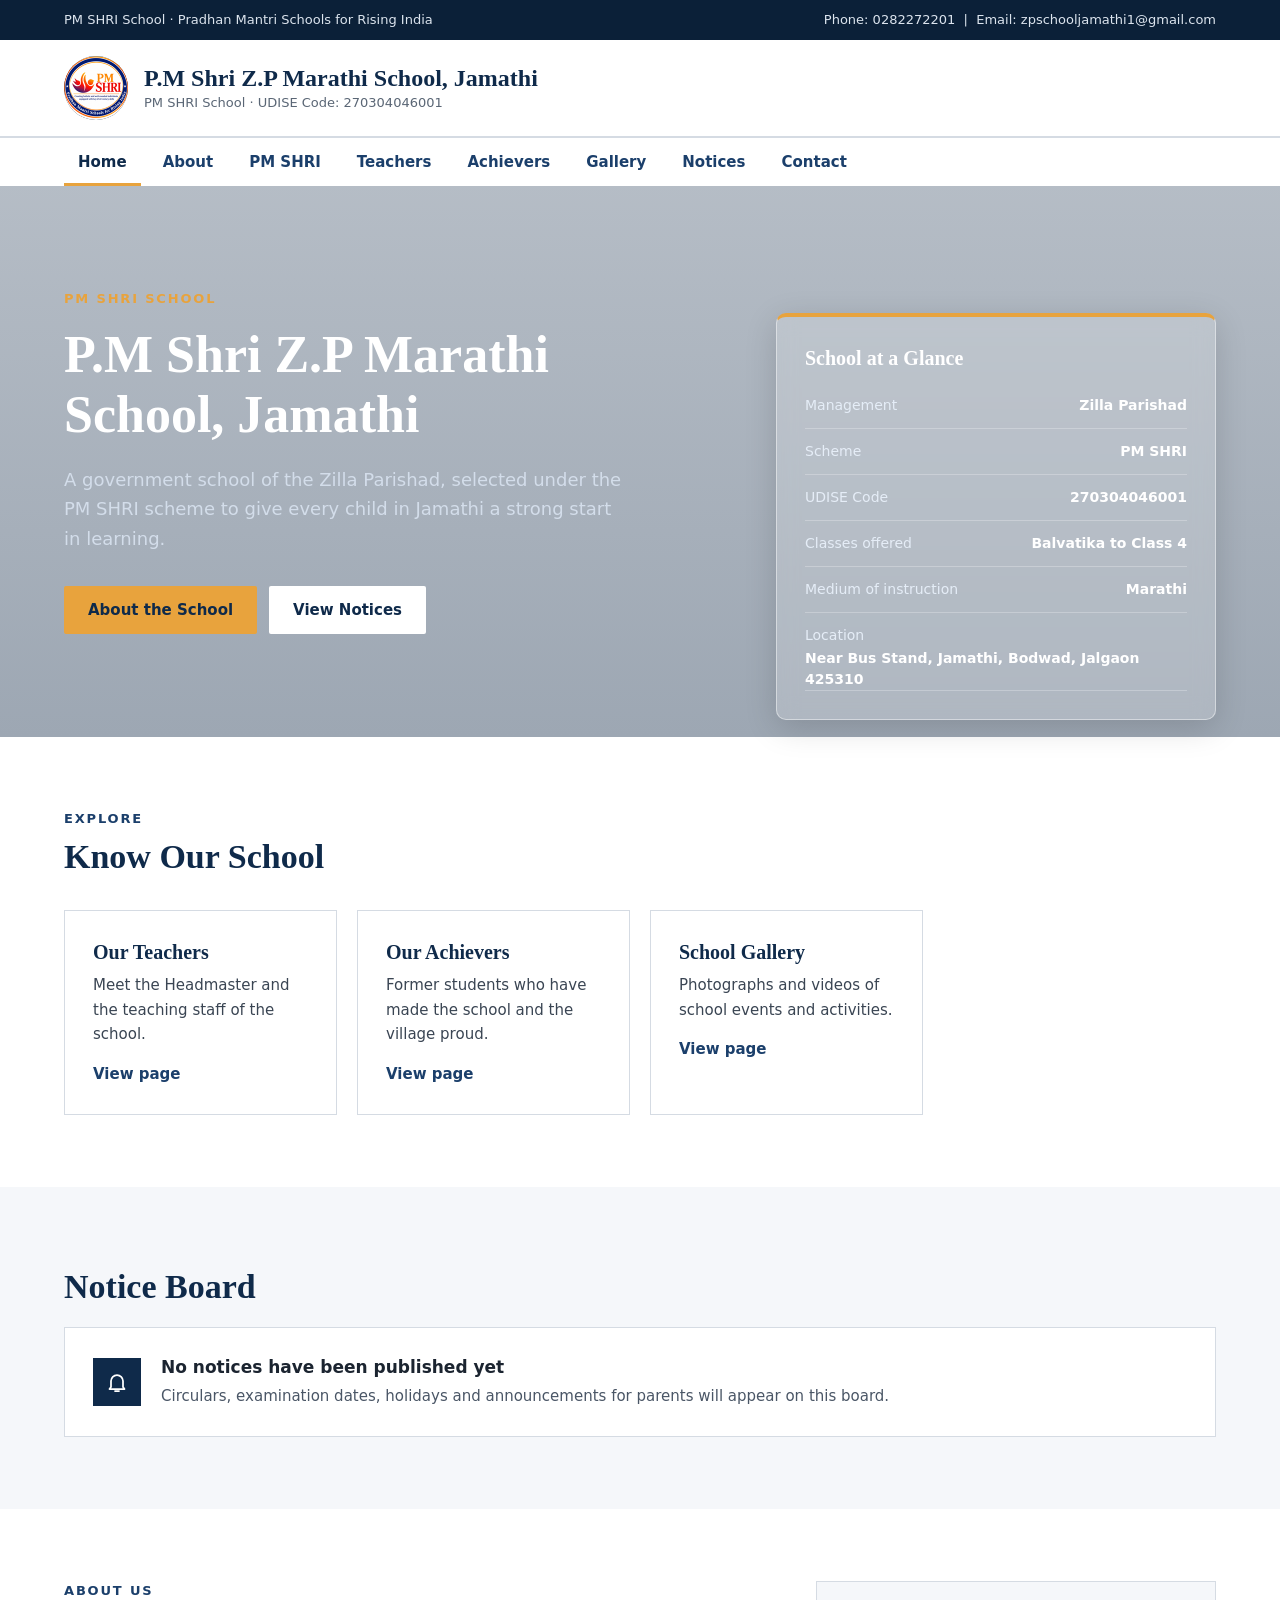
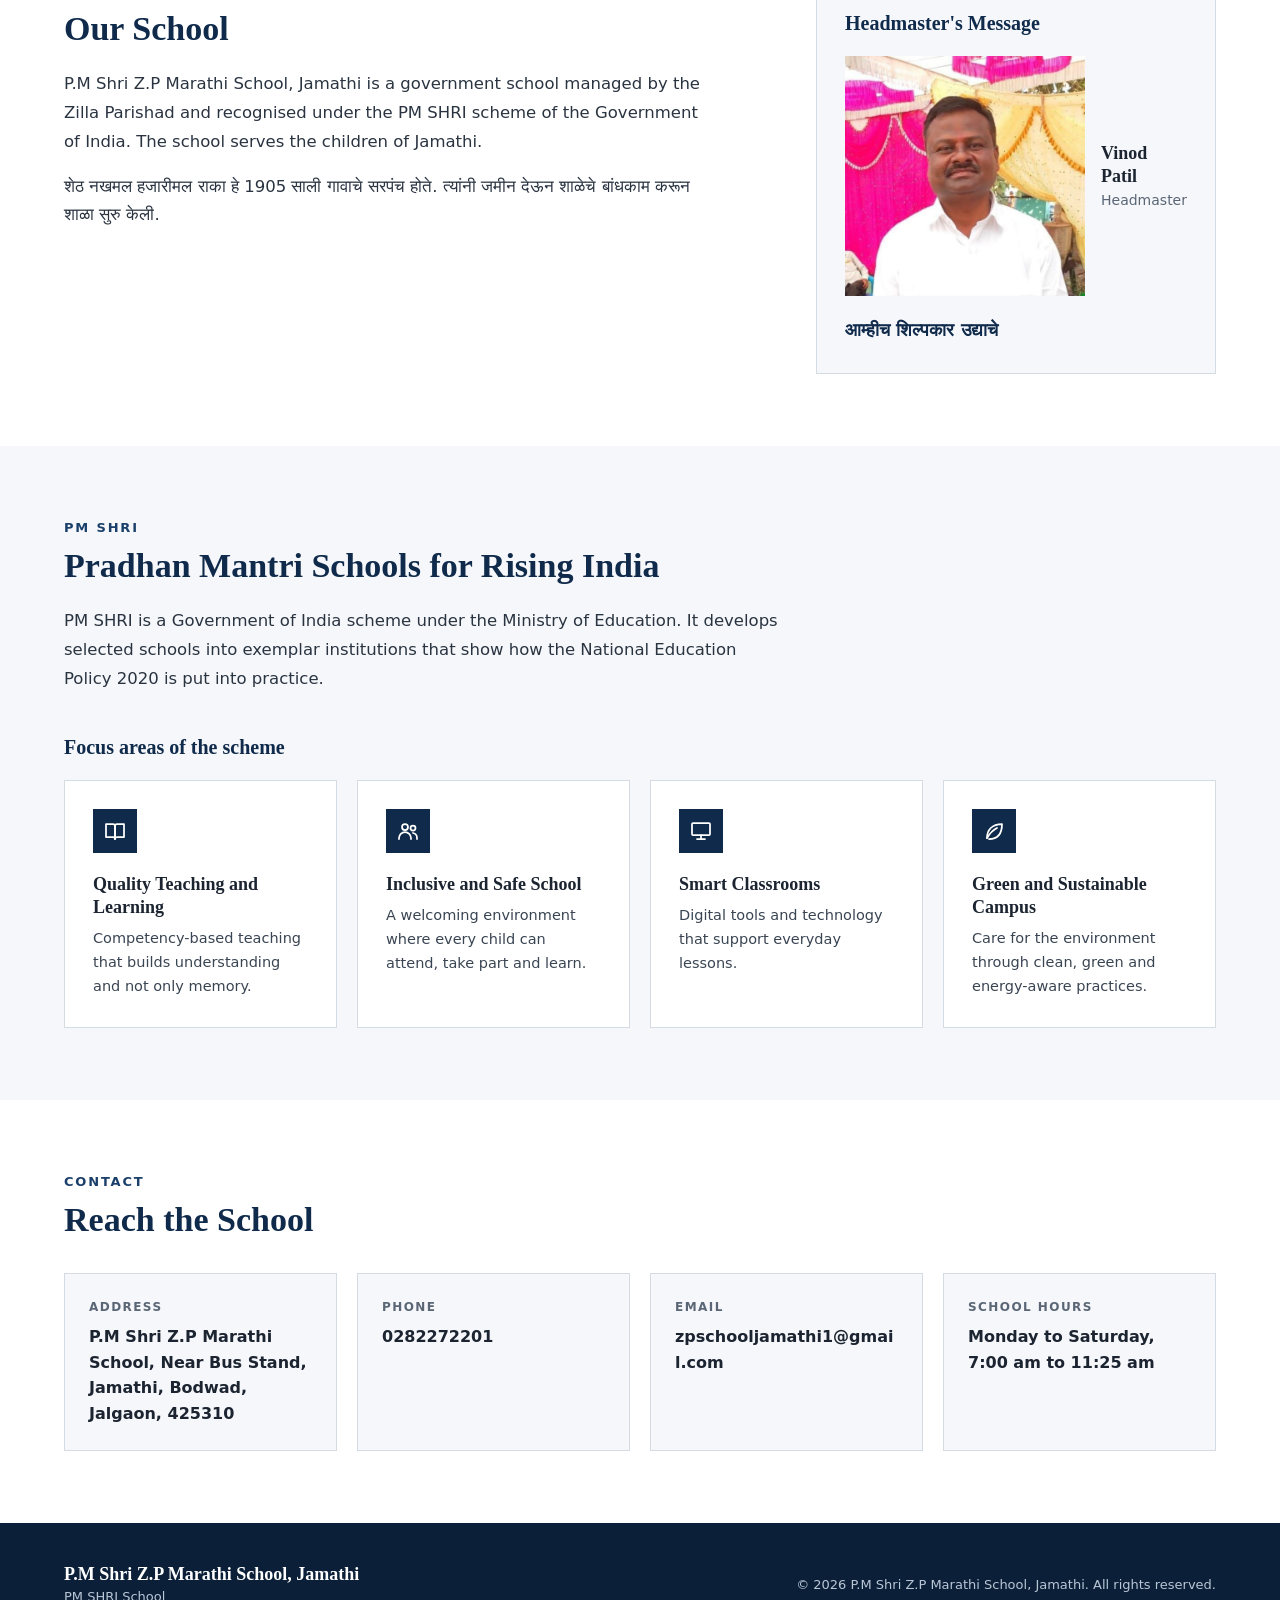
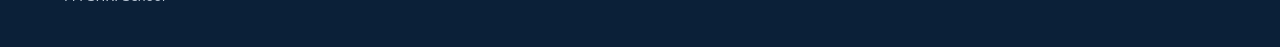
==== index.html @ 993daa5f "Initial commit: PM SHRI ZP School Jamathi website" ====
<!DOCTYPE html>
<html lang="en">
<head>
<meta charset="utf-8">
<meta name="viewport" content="width=device-width, initial-scale=1">
<title>P.M Shri Z.P Marathi School, Jamathi | PM SHRI School</title>
<meta name="description" content="Official website of P.M Shri Z.P Marathi School, Jamathi, a PM SHRI school.">
<meta http-equiv="Content-Security-Policy" content="default-src 'self'; style-src 'self' https://fonts.googleapis.com; font-src https://fonts.gstatic.com; script-src 'self'; img-src 'self' https://ik.imagekit.io data:; frame-src https://www.youtube.com; connect-src 'none';">
<meta http-equiv="X-Content-Type-Options" content="nosniff">
<meta name="referrer" content="strict-origin-when-cross-origin">
<link rel="stylesheet" href="https://fonts.googleapis.com/css2?family=Noto+Sans:wght@400;500;600;700&family=Noto+Serif:wght@600;700&family=Noto+Sans+Devanagari:wght@400;600;700&display=swap">
<link rel="stylesheet" href="style.css">
</head>
<body>

<div class="strip">
  <div class="wrap">
    <span>PM SHRI School · Pradhan Mantri Schools for Rising India</span>
    <span>Phone: 0282272201 &nbsp;|&nbsp; Email: zpschooljamathi1@gmail.com</span>
  </div>
</div>

<header class="site-header">
  <div class="wrap">
    <div class="brand">
      <img
        src="images/emblem.png"
        alt="PM SHRI School Logo"
        class="crest"
      >

      <div>
        <div class="brand-name">P.M Shri Z.P Marathi School, Jamathi</div>
        <div class="brand-sub">PM SHRI School · UDISE Code: 270304046001</div>
      </div>
    </div>
  </div>
</header>
  <div class="nav-bar">
    <div class="wrap">
      <nav class="nav" aria-label="Main">
        <a href="index.html" class="active">Home</a>
        <a href="index.html#about">About</a>
        <a href="index.html#pmshri">PM SHRI</a>
        <a href="teachers.html">Teachers</a>
        <a href="achievers.html">Achievers</a>
        <a href="gallery.html">Gallery</a>
        <a href="index.html#notices">Notices</a>
        <a href="index.html#contact">Contact</a>
      </nav>
    </div>
  </div>
</header>

<main>
  <section id="home" class="hero">
    <div class="wrap">
      <div class="hero-text">
        <div class="eyebrow">PM SHRI School</div>
        <h1>P.M Shri Z.P Marathi School, Jamathi</h1>
        <p>A government school of the Zilla Parishad, selected under the PM SHRI scheme to give every child in Jamathi a strong start in learning.</p>
        <div class="actions">
          <a class="btn btn-primary" href="#about">About the School</a>
          <a class="btn btn-light" href="#notices">View Notices</a>
        </div>
      </div>
      <aside class="glance" aria-labelledby="glance-title">
        <h2 id="glance-title">School at a Glance</h2>
        <div class="row"><span>Management</span><span>Zilla Parishad</span></div>
        <div class="row"><span>Scheme</span><span>PM SHRI</span></div>
        <div class="row"><span>UDISE Code</span><span>270304046001</span></div>
        <div class="row"><span>Classes offered</span><span>Balvatika to Class 4</span></div>
        <div class="row"><span>Medium of instruction</span><span>Marathi</span></div>
        <div class="row"><span>Location</span><span>Near Bus Stand, Jamathi, Bodwad, Jalgaon 425310</span></div>
      </aside>
    </div>
  </section>

  <section id="explore" class="band">
    <div class="wrap">
      <div class="eyebrow">Explore</div>
      <h2 class="title" style="margin-bottom:0">Know Our School</h2>
      <div class="grid explore">
        <a class="link-card" href="teachers.html">
          <h3>Our Teachers</h3>
          <p>Meet the Headmaster and the teaching staff of the school.</p>
          <span class="more">View page</span>
        </a>
        <a class="link-card" href="achievers.html">
          <h3>Our Achievers</h3>
          <p>Former students who have made the school and the village proud.</p>
          <span class="more">View page</span>
        </a>
        <a class="link-card" href="gallery.html">
          <h3>School Gallery</h3>
          <p>Photographs and videos of school events and activities.</p>
          <span class="more">View page</span>
        </a>
      </div>
    </div>
  </section>

  <section id="notices" class="band band-paper">
    <div class="wrap">
      <h2 class="title" style="margin-top:0">Notice Board</h2>
      <div class="notice">
        <div class="icon-box">
          <svg width="24" height="24" viewBox="0 0 24 24" fill="none" stroke="#FFFFFF" stroke-width="1.75" stroke-linecap="round" stroke-linejoin="round" aria-hidden="true"><path d="M6 17V11a6 6 0 0 1 12 0v6l1.5 2h-15z"/><path d="M10 21h4"/></svg>
        </div>
        <div class="notice-body">
          <strong>No notices have been published yet</strong>
          <p>Circulars, examination dates, holidays and announcements for parents will appear on this board.</p>
        </div>
      </div>
    </div>
  </section>

  <section id="about" class="band">
    <div class="wrap about-grid">
      <div class="about-text">
        <div class="eyebrow">About Us</div>
        <h2 class="title">Our School</h2>
        <p>P.M Shri Z.P Marathi School, Jamathi is a government school managed by the Zilla Parishad and recognised under the PM SHRI scheme of the Government of India. The school serves the children of Jamathi.</p>
        <p lang="mr">शेठ नखमल हजारीमल राका हे 1905 साली गावाचे सरपंच होते. त्यांनी जमीन देऊन शाळेचे बांधकाम करून शाळा सुरु केली.</p>
      </div>
      <aside class="head-card">
        <h3>Headmaster's Message</h3>
        <div class="head-person">
         <div class="photo-frame">
  <img src="images/teachers/headmaster-vinod-patil.jpg"
       alt="Vinod Jagannath Patil">
</div>
          <div>
            <div class="head-name">Vinod Patil</div>
            <div class="head-role">Headmaster</div>
          </div>
        </div>
        <p lang="mr" class="quote">आम्हीच शिल्पकार उद्याचे</p>
      </aside>
    </div>
  </section>

  <section id="pmshri" class="band band-paper">
    <div class="wrap">
      <div class="eyebrow">PM SHRI</div>
      <h2 class="title">Pradhan Mantri Schools for Rising India</h2>
      <p class="lead">PM SHRI is a Government of India scheme under the Ministry of Education. It develops selected schools into exemplar institutions that show how the National Education Policy 2020 is put into practice.</p>
      <h3 class="sub">Focus areas of the scheme</h3>
      <div class="tiles">
        <div class="tile">
          <div class="icon-box"><svg width="24" height="24" viewBox="0 0 24 24" fill="none" stroke="#FFFFFF" stroke-width="1.75" stroke-linecap="round" stroke-linejoin="round" aria-hidden="true"><path d="M3 5h7a2 2 0 0 1 2 2v13a2 2 0 0 0-2-2H3z"/><path d="M21 5h-7a2 2 0 0 0-2 2v13a2 2 0 0 1 2-2h7z"/></svg></div>
          <h4>Quality Teaching and Learning</h4>
          <p>Competency-based teaching that builds understanding and not only memory.</p>
        </div>
        <div class="tile">
          <div class="icon-box"><svg width="24" height="24" viewBox="0 0 24 24" fill="none" stroke="#FFFFFF" stroke-width="1.75" stroke-linecap="round" stroke-linejoin="round" aria-hidden="true"><circle cx="9" cy="8" r="3"/><path d="M3 20v-1a6 6 0 0 1 12 0v1"/><circle cx="17" cy="9" r="2.5"/><path d="M17 14a5 5 0 0 1 4 5v1"/></svg></div>
          <h4>Inclusive and Safe School</h4>
          <p>A welcoming environment where every child can attend, take part and learn.</p>
        </div>
        <div class="tile">
          <div class="icon-box"><svg width="24" height="24" viewBox="0 0 24 24" fill="none" stroke="#FFFFFF" stroke-width="1.75" stroke-linecap="round" stroke-linejoin="round" aria-hidden="true"><rect x="3" y="4" width="18" height="12" rx="1"/><path d="M8 20h8M12 16v4"/></svg></div>
          <h4>Smart Classrooms</h4>
          <p>Digital tools and technology that support everyday lessons.</p>
        </div>
        <div class="tile">
          <div class="icon-box"><svg width="24" height="24" viewBox="0 0 24 24" fill="none" stroke="#FFFFFF" stroke-width="1.75" stroke-linecap="round" stroke-linejoin="round" aria-hidden="true"><path d="M5 19c0-8 5-14 15-14 0 10-5 15-13 15"/><path d="M5 19c3-5 6-8 10-10"/></svg></div>
          <h4>Green and Sustainable Campus</h4>
          <p>Care for the environment through clean, green and energy-aware practices.</p>
        </div>
      </div>
    </div>
  </section>

  <section id="contact" class="band">
    <div class="wrap">
      <div class="eyebrow">Contact</div>
      <h2 class="title" style="margin-bottom:0">Reach the School</h2>
      <div class="contact-grid">
        <div class="contact-card"><div class="label">Address</div><div class="value">P.M Shri Z.P Marathi School, Near Bus Stand, Jamathi, Bodwad, Jalgaon, 425310</div></div>
        <div class="contact-card"><div class="label">Phone</div><div class="value">0282272201</div></div>
        <div class="contact-card"><div class="label">Email</div><div class="value">zpschooljamathi1@gmail.com</div></div>
        <div class="contact-card"><div class="label">School hours</div><div class="value">Monday to Saturday, 7:00 am to 11:25 am</div></div>
      </div>
    </div>
  </section>
</main>

<footer class="site-footer">
  <div class="wrap">
    <div>
      <div class="foot-name">P.M Shri Z.P Marathi School, Jamathi</div>
      <div class="foot-sub">PM SHRI School</div>
    </div>
    <div class="foot-copy">&copy; 2026 P.M Shri Z.P Marathi School, Jamathi. All rights reserved.</div>
  </div>
</footer>

</body>
</html>
---- style.css ----
/* Zilla Parishad School, Jamathi - shared styles for all pages */
:root{
  --navy:#0F2A4A; --navy-deep:#0B2038; --navy-mid:#1B3F6B;
  --accent:#E8A33D;
  --ink:#1B2430; --body:#2A3441; --muted:#5A6675;
  --line:#D5DBE3; --paper:#F5F7FA; --white:#FFFFFF;
  --serif:'Noto Serif',Georgia,serif;
  --sans:'Noto Sans',system-ui,-apple-system,'Segoe UI',sans-serif;
}
*{box-sizing:border-box}
html{scroll-behavior:smooth}
body{margin:0;font-family:var(--sans);color:var(--ink);background:var(--white);line-height:1.5}
a{color:var(--navy-mid);text-decoration:none}
a:hover{color:var(--navy);text-decoration:underline}
a:focus-visible{outline:3px solid var(--accent);outline-offset:2px}
h1,h2,h3,h4{font-family:var(--serif);font-weight:700;margin:0;color:var(--navy)}
.wrap{max-width:1200px;margin:0 auto;padding:0 24px}
.eyebrow{font-size:13px;line-height:20px;font-weight:700;letter-spacing:.14em;text-transform:uppercase;color:var(--navy-mid)}

/* Top strip */
.strip{background:var(--navy-deep);color:#DCE4EE;font-size:13px;line-height:20px}
.strip .wrap{display:flex;flex-wrap:wrap;gap:4px 32px;justify-content:space-between;padding-top:10px;padding-bottom:10px}

/* Header: school name on top, menu bar underneath */
.site-header{background:var(--white);border-bottom:1px solid var(--line)}
.site-header .wrap{display:flex;flex-wrap:wrap;align-items:center;gap:12px 32px;padding-top:16px;padding-bottom:16px}
.brand{display:flex;align-items:center;gap:16px;min-width:0}
.crest{width:64px;height:64px;flex-shrink:0;border-radius:50%;background:var(--navy);color:#fff;display:flex;align-items:center;justify-content:center;font-family:var(--serif);font-weight:700;font-size:22px;letter-spacing:.04em}
.brand-name{font-family:var(--serif);font-weight:700;font-size:24px;line-height:1.25;color:var(--navy)}
.brand-sub{font-size:13px;line-height:20px;color:var(--muted)}
.nav-bar{border-top:1px solid var(--line)}
.site-header .nav-bar .wrap{display:block;padding-top:0;padding-bottom:0}
.nav{display:flex;flex-wrap:wrap;gap:0 8px}
.nav a{padding:14px 14px 11px;border-bottom:3px solid transparent;font-size:15px;line-height:20px;font-weight:600}
.nav a:hover{text-decoration:none;border-bottom-color:var(--accent)}
.nav a.active{color:var(--navy);border-bottom-color:var(--accent)}

/* Home hero */
.hero{background:var(--navy);color:#fff}
.hero .wrap{display:flex;flex-wrap:wrap;align-items:center;gap:48px;padding-top:72px;padding-bottom:72px}
.hero-text{flex:1 1 520px;min-width:0}
.hero .eyebrow{color:var(--accent)}
.hero h1{margin:16px 0 20px;font-size:clamp(34px,5vw,52px);line-height:1.15;color:#fff;text-wrap:balance}
.hero p{margin:0;max-width:560px;font-size:18px;line-height:1.65;color:#D3DDEA}
.actions{display:flex;flex-wrap:wrap;gap:12px;margin-top:32px}
.btn{display:inline-flex;align-items:center;height:48px;padding:0 24px;border-radius:2px;font-size:15px;font-weight:600}
.btn:hover{text-decoration:underline}
.btn-primary{background:var(--accent);color:var(--navy)}
.btn-light{background:#fff;color:var(--navy)}
.glance{flex:1 1 340px;max-width:440px;min-width:0;background:#fff;color:var(--ink);border-top:4px solid var(--accent);padding:28px}
.glance h2{font-size:20px;line-height:1.3;margin-bottom:12px}
.row{display:flex;flex-wrap:wrap;justify-content:space-between;gap:2px 16px;padding:12px 0;border-bottom:1px solid #E3E8EE;font-size:14px;line-height:21px}
.row:last-child{border-bottom:0;padding-bottom:0}
.row span:first-child{color:var(--muted)}
.row span:last-child{font-weight:600}


/* =========================================
   CUSTOM SCHOOL HERO BACKGROUND
   ========================================= */

.hero {
    background:
        linear-gradient(
            rgba(10, 35, 65, 0.30),
            rgba(10, 35, 65, 0.40)
        ),
        url("WhatsApp Image 2026-11-14 at 10.17.20 PM.jpeg");

    background-size: cover;
    background-position: center;
    background-repeat: no-repeat;
    background-attachment: scroll;
}

/* Transparent School at a Glance box */

.glance {
    background: rgba(255, 255, 255, 0.18);
    backdrop-filter: blur(10px);
    -webkit-backdrop-filter: blur(10px);

    border: 1px solid rgba(255, 255, 255, 0.45);
    border-top: 4px solid #E8A33D;

    border-radius: 10px;
    box-shadow: 0 8px 32px rgba(0, 0, 0, 0.15);

    color: #ffffff;

    /* Adjust vertical position */
    position: relative;
    top: 55px;
}

/* Glance heading */

.glance h2 {
    color: #ffffff;
}

/* Information rows */

.glance .row {
    border-bottom: 1px solid rgba(255, 255, 255, 0.25);
}

.glance .row span:first-child {
    color: #e5edf7;
}

.glance .row span:last-child {
    color: #ffffff;
}

/* Mobile background adjustment */

@media (max-width: 640px) {
    .hero {
        background-position: center;
    }

    .glance {
        background: rgba(15, 42, 74, 0.65);
        padding: 22px;
        top: 3000px;
    }
}



/* Inner page banner */
.page-hero{background:var(--navy);color:#fff}
.page-hero .wrap{padding-top:44px;padding-bottom:48px}
.crumbs{font-size:13px;line-height:20px;color:#B9C6D6}
.crumbs a{color:#DCE4EE}
.crumbs a:hover{color:#fff}
.page-hero h1{margin:12px 0;font-size:clamp(30px,4vw,42px);line-height:1.15;color:#fff}
.page-hero p{margin:0;max-width:640px;font-size:17px;line-height:1.65;color:#D3DDEA}

/* Sections */
section{scroll-margin-top:8px}
.band{padding:72px 0}
.band-paper{background:var(--paper)}
.band h2.title{font-size:34px;line-height:1.2;margin:8px 0 20px;text-wrap:balance}
.band h2.title.small{font-size:28px;margin:0 0 8px}
.lead{margin:0;max-width:720px;font-size:16.5px;line-height:1.75;color:var(--body)}
.section-note{margin:0 0 28px;max-width:680px;font-size:16px;line-height:1.7;color:var(--body)}
.placeholder{color:var(--muted);font-style:italic}
[lang="mr"]{font-family:'Noto Sans Devanagari','Noto Sans',system-ui,sans-serif}

/* Explore cards (home) */
.grid{display:grid;grid-template-columns:repeat(auto-fill,minmax(260px,1fr));gap:20px}
.explore{margin-top:32px}
.link-card{display:flex;flex-direction:column;gap:8px;min-width:0;background:#fff;border:1px solid var(--line);padding:28px;color:var(--ink)}
.link-card:hover{text-decoration:none;color:var(--ink);border-color:var(--navy-mid)}
.link-card h3{font-size:20px;line-height:1.3}
.link-card p{margin:0;font-size:15px;line-height:1.65;color:#3A4553}
.link-card .more{margin-top:8px;font-size:15px;font-weight:600;color:var(--navy-mid)}
.link-card:hover .more{text-decoration:underline}

/* Notice board */
.notice{display:flex;flex-wrap:wrap;align-items:center;gap:20px;padding:28px;background:#fff;border:1px solid var(--line)}
.icon-box{width:48px;height:48px;flex-shrink:0;background:var(--navy);display:flex;align-items:center;justify-content:center}
.notice-body{flex:1 1 300px;min-width:0}
.notice-body strong{display:block;font-size:17px;line-height:1.4}
.notice-body p{margin:4px 0 0;font-size:15px;line-height:1.6;color:#4A5666}

/* About (home) */
.about-grid{display:flex;flex-wrap:wrap;gap:56px}
.about-text{flex:1 1 520px;min-width:0}
.about-text p{margin:0 0 16px;max-width:640px;font-size:16.5px;line-height:1.75;color:var(--body)}
.head-card{flex:1 1 300px;max-width:400px;min-width:0;background:var(--paper);border:1px solid var(--line);padding:28px}
.head-card h3{font-size:20px;line-height:1.3;margin-bottom:20px}
.head-person{display:flex;align-items:center;gap:16px}
.photo{width:88px;height:104px;flex-shrink:0;background:#E3E8EE;color:var(--muted);display:flex;align-items:center;justify-content:center;font-size:12px;text-align:center}
.head-name{font-family:var(--serif);font-weight:700;font-size:18px;line-height:1.3;color:var(--ink)}
.head-role{font-size:14px;line-height:22px;color:var(--muted)}
.head-card p{margin:20px 0 0;font-size:15px;line-height:1.7}
.head-card .quote{font-size:18px;line-height:1.6;font-weight:600;color:var(--navy)}

/* PM SHRI tiles (home) */
.sub{font-size:20px;line-height:1.3;margin:40px 0 20px}
.tiles{display:flex;flex-wrap:wrap;gap:20px}
.tile{flex:1 1 240px;min-width:0;background:#fff;border:1px solid var(--line);padding:28px}
.tile .icon-box{width:44px;height:44px}
.tile h4{font-size:18px;line-height:1.3;color:var(--ink);margin:20px 0 8px}
.tile p{margin:0;font-size:14.5px;line-height:1.65;color:#3A4553}

/* Contact (home) */
.contact-grid{display:flex;flex-wrap:wrap;gap:20px;margin-top:32px}
.contact-card{flex:1 1 240px;min-width:0;background:var(--paper);border:1px solid var(--line);padding:24px}
.contact-card .label{font-size:12px;line-height:18px;font-weight:700;letter-spacing:.12em;text-transform:uppercase;color:var(--muted)}
.contact-card .value{margin-top:8px;font-size:16px;line-height:1.6;font-weight:600;overflow-wrap:anywhere}

/* Photo frames: placeholder box, or an <img> placed inside it */
.photo-frame{background:#E3E8EE;color:var(--muted);display:flex;align-items:center;justify-content:center;font-size:13px;text-align:center;overflow:hidden}
.photo-frame img{width:100%;height:100%;object-fit:cover;display:block}

/* People cards: teachers and achievers */
.people{display:grid;grid-template-columns:repeat(auto-fill,minmax(230px,1fr));gap:20px}
.person{min-width:0;background:#fff;border:1px solid var(--line)}
.person .photo-frame{width:100%;aspect-ratio:3/4}
.person.square .photo-frame{aspect-ratio:1/1}
.person-body{padding:20px}
.person-name{font-family:var(--serif);font-weight:700;font-size:18px;line-height:1.3;color:var(--ink)}
.person-role{margin-top:2px;font-size:14px;line-height:22px;font-weight:600;color:var(--navy-mid)}
.facts{margin:14px 0 0;display:grid;gap:10px}
.facts div{font-size:14px;line-height:21px;color:#3A4553}
.facts b{display:block;font-size:12px;line-height:18px;font-weight:700;letter-spacing:.1em;text-transform:uppercase;color:var(--muted)}

/* Headmaster feature (teachers page) */
.feature{display:flex;flex-wrap:wrap;gap:32px;align-items:flex-start;padding:28px;background:var(--paper);border:1px solid var(--line)}
.feature .photo-frame{width:200px;max-width:100%;aspect-ratio:3/4;flex-shrink:0}
.feature-body{flex:1 1 320px;min-width:0}
.feature-body .person-name{font-size:26px;margin-top:8px}
.feature-body .facts{margin-top:20px;max-width:520px}

/* Callout box */
.callout{display:flex;flex-wrap:wrap;align-items:center;gap:16px 32px;justify-content:space-between;padding:28px;background:var(--paper);border:1px solid var(--line)}
.callout h3{font-size:20px;line-height:1.3}
.callout p{margin:6px 0 0;max-width:620px;font-size:15.5px;line-height:1.65;color:var(--body)}

/* Gallery */
.album{display:flex;flex-direction:column;min-width:0;background:#fff;border:1px solid var(--line)}
.album .photo-frame{aspect-ratio:4/3}
.album-body{display:flex;flex-direction:column;flex:1;gap:4px;padding:20px}
.album-title{font-family:var(--serif);font-weight:700;font-size:18px;line-height:1.3;color:var(--ink)}
.album-date{font-size:14px;line-height:22px;color:var(--muted)}
.album-link{margin-top:auto;padding-top:12px;font-size:15px;line-height:24px;font-weight:600}
.chips{display:flex;flex-wrap:wrap;gap:10px;margin:0 0 36px}
.chips a{display:inline-flex;align-items:center;min-height:44px;padding:0 20px;background:#fff;border:1px solid var(--line);border-radius:2px;font-size:15px;font-weight:600}
.chips a:hover{text-decoration:none;border-color:var(--navy-mid)}
.cat-group{scroll-margin-top:16px}
.cat-group + .cat-group{margin-top:48px}
.cat{font-size:22px;line-height:1.3;margin:0 0 4px}
.cat-note{margin:0 0 20px;font-size:15px;line-height:1.6;color:var(--muted)}
.shots{display:grid;grid-template-columns:repeat(auto-fill,minmax(200px,1fr));gap:16px}
.shots .photo-frame{aspect-ratio:1/1}
.videos{display:grid;grid-template-columns:repeat(auto-fill,minmax(300px,1fr));gap:20px}
.video{min-width:0;background:#fff;border:1px solid var(--line)}
.video-frame{display:flex;align-items:center;justify-content:center;aspect-ratio:16/9;background:var(--navy-deep);color:#B9C6D6;font-size:14px;text-align:center;padding:16px}
.video-frame iframe{display:block;width:100%;height:100%;border:0}
.video-body{padding:16px 20px}
.video-title{font-family:var(--serif);font-weight:700;font-size:17px;line-height:1.35;color:var(--ink)}
.video-date{font-size:14px;line-height:22px;color:var(--muted)}
.gap-top{margin-top:56px}

/* Footer */
.site-footer{background:var(--navy-deep);color:#DCE4EE}
.site-footer .wrap{display:flex;flex-wrap:wrap;align-items:center;justify-content:space-between;gap:16px 32px;padding-top:40px;padding-bottom:40px}
.foot-name{font-family:var(--serif);font-weight:700;font-size:18px;line-height:1.3;color:#fff}
.foot-sub,.foot-copy{font-size:13px;line-height:20px;color:#B9C6D6}

@media (max-width:640px){
  .hero .wrap{padding-top:48px;padding-bottom:48px;gap:32px}
  .page-hero .wrap{padding-top:32px;padding-bottom:36px}
  .band{padding:48px 0}
  .band h2.title{font-size:28px}
  .feature{padding:20px}
  .gap-top{margin-top:40px}
}
@media (prefers-reduced-motion:reduce){html{scroll-behavior:auto}}
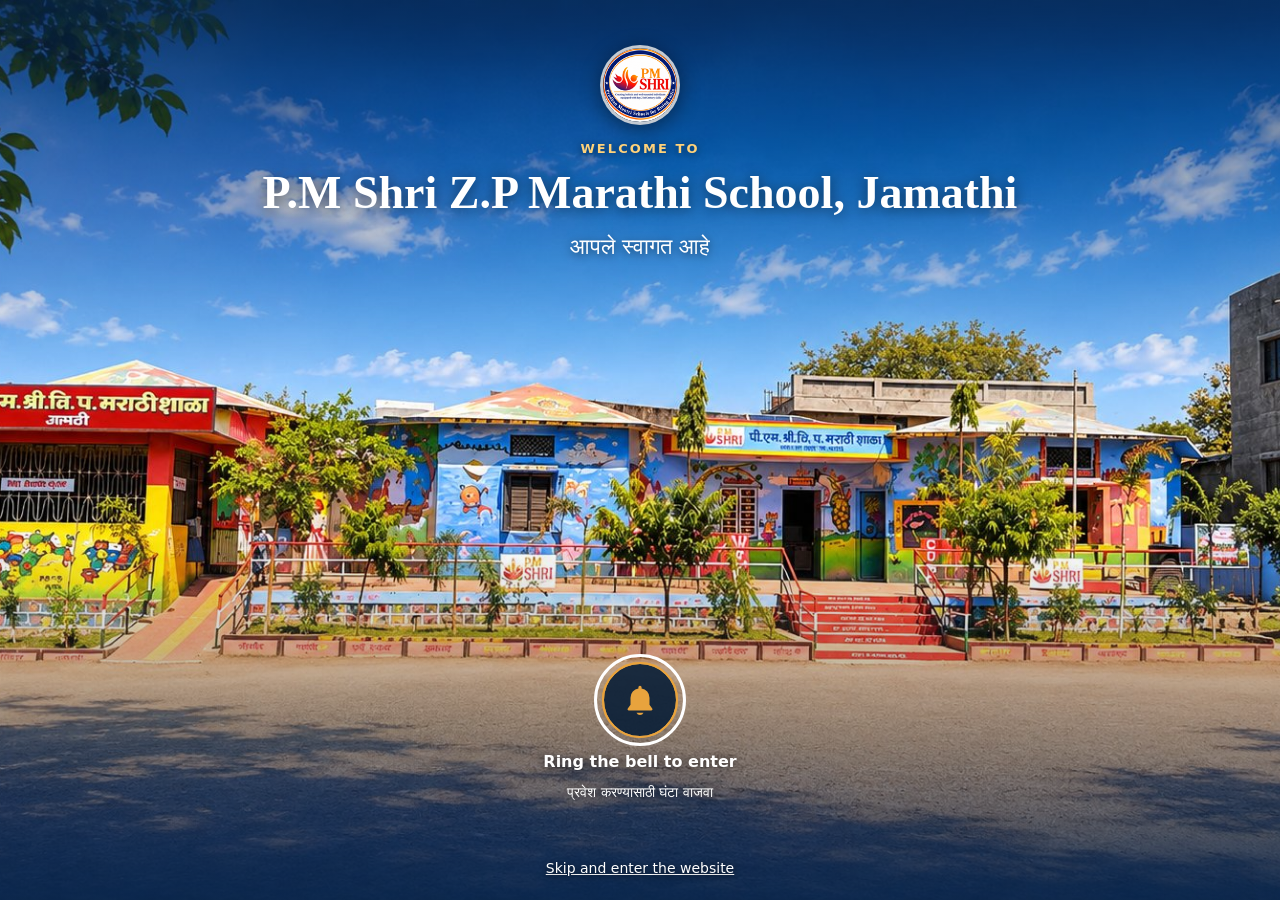
==== commit 5722c94a: "Mobile responsive: hamburger nav, fix glance top bug, welcome page redirect" ====
--- a/index.html
+++ b/index.html
@@ -3,6 +3,8 @@
 <head>
 <meta charset="utf-8">
 <meta name="viewport" content="width=device-width, initial-scale=1">
+<!-- Redirect first-time visitors to the welcome page -->
+<script>try{if(!sessionStorage.getItem('introSeen')&&location.search.indexOf('skipwelcome')<0)location.replace('welcome.html')}catch(e){}</script>
 <title>P.M Shri Z.P Marathi School, Jamathi | PM SHRI School</title>
 <meta name="description" content="Official website of P.M Shri Z.P Marathi School, Jamathi, a PM SHRI school.">
 <meta http-equiv="Content-Security-Policy" content="default-src 'self'; style-src 'self' https://fonts.googleapis.com; font-src https://fonts.gstatic.com; script-src 'self'; img-src 'self' https://ik.imagekit.io data:; frame-src https://www.youtube.com; connect-src 'none';">
@@ -38,7 +40,11 @@
 </header>
   <div class="nav-bar">
     <div class="wrap">
-      <nav class="nav" aria-label="Main">
+      <button class="nav-toggle" id="navToggle" aria-expanded="false" aria-controls="mainNav" aria-label="Open menu">
+        <span class="bar"><span></span><span></span><span></span></span>
+        <span>Menu</span>
+      </button>
+      <nav class="nav" id="mainNav" aria-label="Main">
         <a href="index.html" class="active">Home</a>
         <a href="index.html#about">About</a>
         <a href="index.html#pmshri">PM SHRI</a>
@@ -195,5 +201,22 @@
   </div>
 </footer>
 
+<script>
+(function(){
+  var btn = document.getElementById('navToggle');
+  var nav = document.getElementById('mainNav');
+  if(!btn||!nav) return;
+  btn.addEventListener('click', function(){
+    var open = nav.classList.toggle('is-open');
+    btn.setAttribute('aria-expanded', open);
+  });
+  document.addEventListener('click', function(e){
+    if(!btn.contains(e.target)&&!nav.contains(e.target)){
+      nav.classList.remove('is-open');
+      btn.setAttribute('aria-expanded','false');
+    }
+  });
+})();
+</script>
 </body>
 </html>
--- a/style.css
+++ b/style.css
@@ -65,7 +65,7 @@
             rgba(10, 35, 65, 0.30),
             rgba(10, 35, 65, 0.40)
         ),
-        url("WhatsApp Image 2026-11-14 at 10.17.20 PM.jpeg");
+        url("images/school-hero.jpg");
 
     background-size: cover;
     background-position: center;
@@ -123,7 +123,7 @@
     .glance {
         background: rgba(15, 42, 74, 0.65);
         padding: 22px;
-        top: 3000px;
+        top: 0;
     }
 }
 
@@ -261,3 +261,115 @@
   .gap-top{margin-top:40px}
 }
 @media (prefers-reduced-motion:reduce){html{scroll-behavior:auto}}
+
+/* =============================================
+   HAMBURGER / MOBILE NAV
+   ============================================= */
+.nav-toggle{
+  display:none;
+  align-items:center;
+  gap:8px;
+  padding:12px 0;
+  background:none;
+  border:none;
+  cursor:pointer;
+  font-family:var(--sans);
+  font-size:15px;
+  font-weight:600;
+  color:var(--navy);
+}
+.nav-toggle .bar{
+  display:flex;
+  flex-direction:column;
+  gap:5px;
+  width:22px;
+}
+.nav-toggle .bar span{
+  display:block;
+  height:2px;
+  background:var(--navy);
+  border-radius:2px;
+  transition:transform .25s,opacity .25s;
+}
+
+/* =============================================
+   RESPONSIVE — TABLET & MOBILE (≤ 768px)
+   ============================================= */
+@media (max-width:768px){
+
+  /* Show hamburger button */
+  .nav-toggle{display:flex}
+
+  /* Hide nav links by default; show when open */
+  .nav{
+    display:none;
+    flex-direction:column;
+    gap:0;
+    padding-bottom:12px;
+    width:100%;
+  }
+  .nav.is-open{display:flex}
+
+  /* Full-width nav links */
+  .nav a{
+    padding:13px 4px;
+    border-bottom:1px solid var(--line);
+    border-bottom-width:1px !important;
+    font-size:16px;
+  }
+  .nav a.active{
+    color:var(--navy);
+    border-left:3px solid var(--accent);
+    padding-left:10px;
+    border-bottom-color:var(--line) !important;
+  }
+  .nav a:hover{border-bottom-color:var(--line) !important}
+
+  /* Header stacks neatly */
+  .site-header .wrap{padding-top:12px;padding-bottom:12px}
+  .brand-name{font-size:19px}
+  .crest{width:52px;height:52px}
+
+  /* Hero: stack text above glance card */
+  .hero .wrap{flex-direction:column;padding-top:40px;padding-bottom:40px;gap:28px}
+  .hero h1{font-size:clamp(26px,7vw,38px)}
+  .hero p{font-size:16px}
+  .glance{max-width:100%;top:0}
+
+  /* Explore cards full-width */
+  .grid{grid-template-columns:1fr}
+
+  /* Contact cards full-width */
+  .contact-grid{flex-direction:column}
+  .contact-card{flex:unset}
+
+  /* About section */
+  .about-grid{gap:32px}
+  .head-card{max-width:100%}
+
+  /* Tiles stack */
+  .tiles{flex-direction:column}
+  .tile{flex:unset}
+
+  /* People grid: 2 columns on tablet, 1 on phone */
+  .people{grid-template-columns:repeat(auto-fill,minmax(160px,1fr))}
+
+  /* Feature block (headmaster) */
+  .feature{flex-direction:column}
+  .feature .photo-frame{width:100%;max-width:260px}
+
+  /* Strip: stack on small screens */
+  .strip .wrap{flex-direction:column;gap:4px}
+
+  /* Footer */
+  .site-footer .wrap{flex-direction:column;text-align:center}
+}
+
+@media (max-width:420px){
+  .brand-name{font-size:16px}
+  .brand-sub{font-size:11px}
+  .crest{width:44px;height:44px}
+  .people{grid-template-columns:1fr}
+  .actions{flex-direction:column}
+  .btn{width:100%;justify-content:center}
+}
